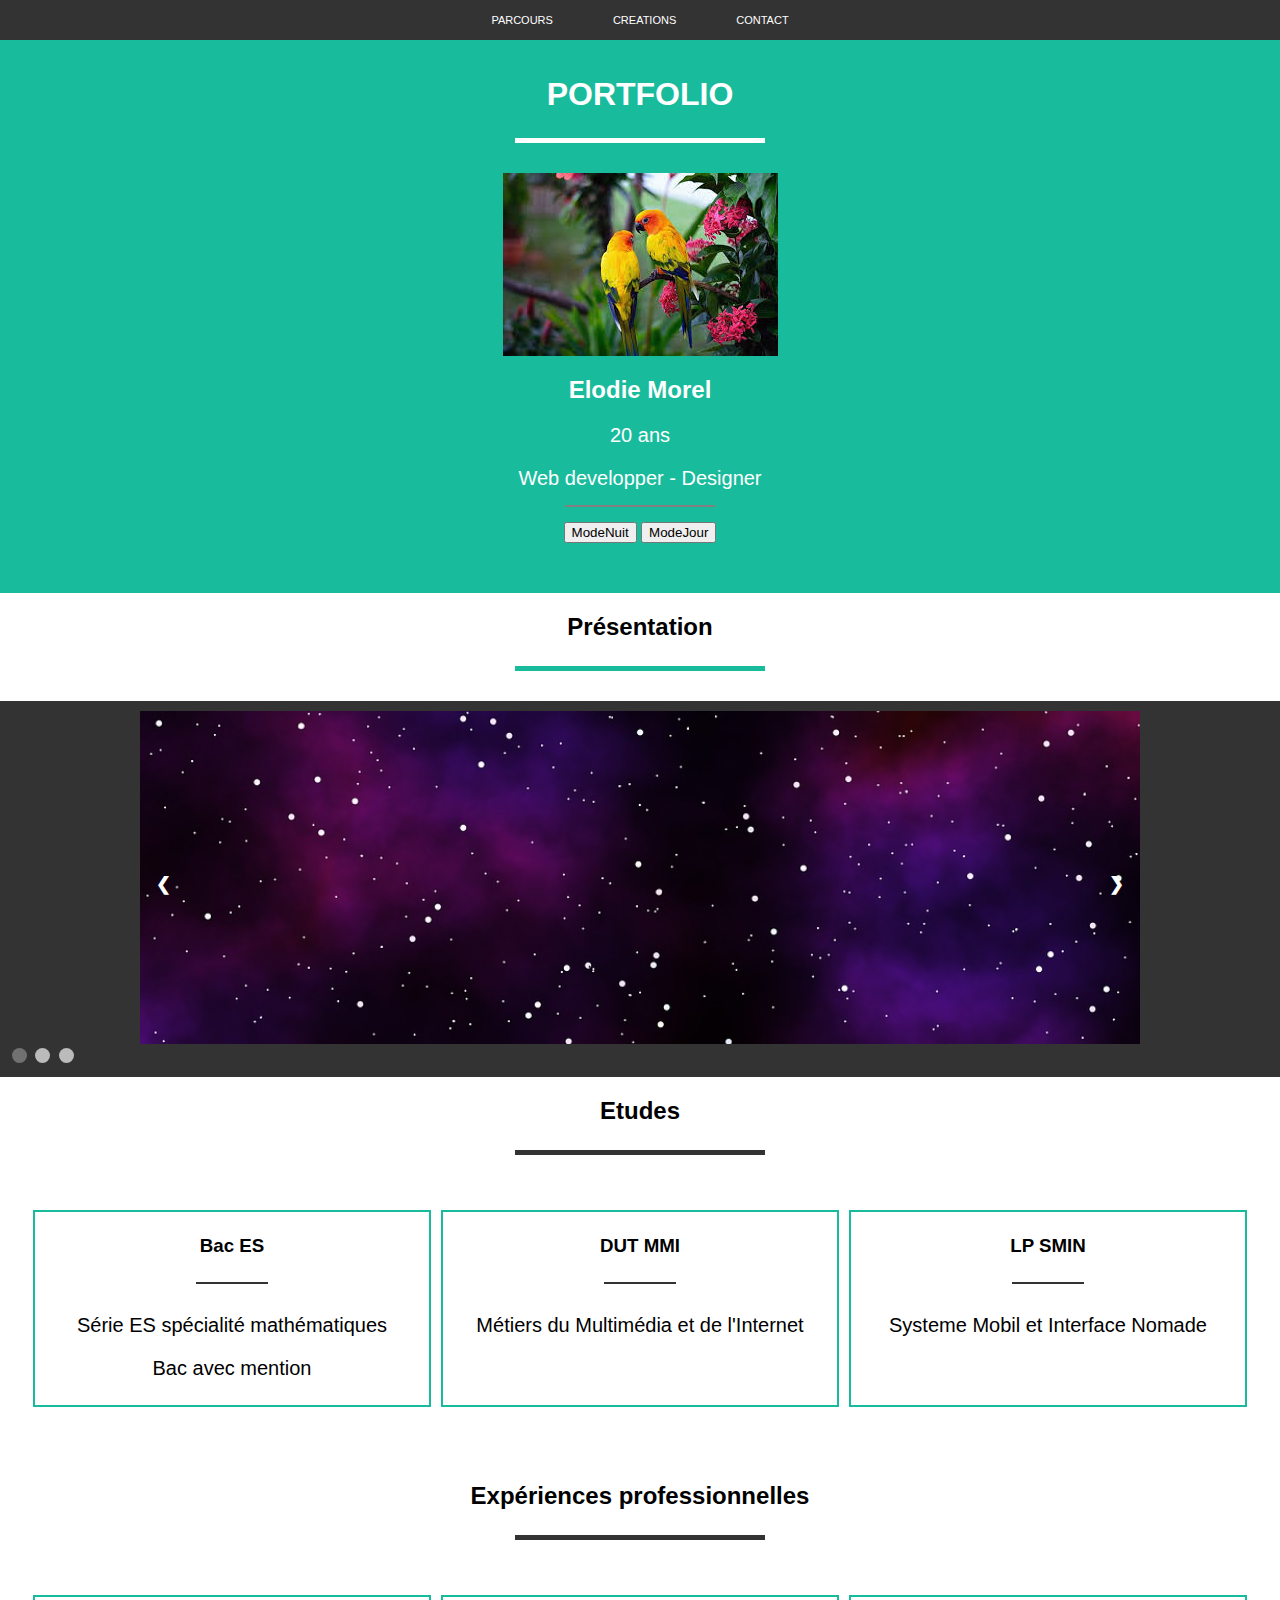
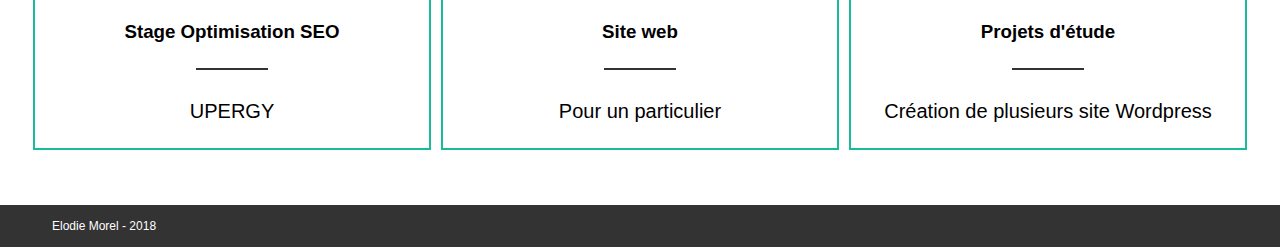
==== test.html @ 34eb34a1 "first commit" ====
<!DOCTYPE html>
<html>
    <head>
        <meta charset="utf-8">
        <meta name="viewport" content="width=device-width, initial-scale=1">
        <link rel="stylesheet" href="src/assets/css/test.css">
        <title>Portfolio</title>
    </head>
    <body id="body">
        <header id="header">
            <div class="container">
                <nav class="navbar">
                    <ul>
                        <li><a>parcours</a></li>
                        <li><a>creations</a></li>
                        <li><a>Contact</a></li>
                    </ul>
                </nav>
                <div class="intro-text">
                    <h1 class="title">PORTFOLIO</h1>
                    <hr class="star-light">
                    <img src="src/assets/image/photo" alt="">
                    <h2 class="name">Elodie Morel</h2>
                    <p>20 ans</p>
                    <span class="skills">Web developper - Designer</span>
                    <hr class="star-night">
                    <button onclick="appliqueNuit()">ModeNuit</button>
                    <button onclick="appliqueJour()">ModeJour</button>
                </div>
            </div>
        </header>
        <section id="profil">
            <h2>Présentation</h2>
            <hr class="star-green">
        </section>
        <section id="carrousel">
            <div class="slideshow-container">
                <div class="mySlides fade">
                    <img src="src/assets/image/banner1.jpg" style="width:100%">
                </div>
                <div class="mySlides fade">
                    <img src="src/assets/image/banner2.jpg" style="width:100%">
                </div>
                <div class="mySlides fade">
                    <img src="src/assets/image/banner3.jpg" style="width:100%">
                </div>
                <a class="prev" onclick="plusSlides(-1)">&#10094;</a>
                <a class="next" onclick="plusSlides(1)">&#10095;</a>
            </div>
            <div style="circle">
                <span class="dot" onclick="currentSlide(1)"></span> 
                <span class="dot" onclick="currentSlide(2)"></span> 
                <span class="dot" onclick="currentSlide(3)"></span>
            </div>
        </section>
        <section id="portfolio">
            <h2>Etudes</h2>
            <hr class="star-primary">
            <div class="flex-container">
                <div id="study">
                    <h3>Bac ES</h3>
                    <hr class="star-hidden">
                    <p>Série ES spécialité mathématiques</p>
                    <p>Bac avec mention</p>
                </div>
                <div id="study">
                    <h3>DUT MMI</h3>
                    <hr class="star-hidden">
                    <p>Métiers du Multimédia et de l'Internet</p>
                </div>
                <div id="study">
                    <h3>LP SMIN</h3>
                    <hr class="star-hidden">
                    <p>Systeme Mobil et Interface Nomade</p>
                </div>
            </div>
            <h2>Expériences professionnelles</h2>
            <hr class="star-primary">
            <div class="flex-container">
                <div id="experience">
                    <h3>Stage Optimisation SEO</h3>
                    <hr class="star-hidden">
                    <p>UPERGY</p>
                </div>
                <div id="experience">
                    <h3>Site web</h3>
                    <hr class="star-hidden">
                    <p>Pour un particulier</p>
                </div>
                <div id="experience">
                    <h3>Projets d'étude</h3>
                    <hr class="star-hidden">
                    <p>Création de plusieurs site Wordpress</p>
                </div>
            </div>
        </section>
        
        <footer>
            <p>Elodie Morel - 2018</p>
        </footer>
    </body>
    <script>
        var slideIndex = 1;
showSlides(slideIndex);

// Next/previous controls
function plusSlides(n) {
  showSlides(slideIndex += n);
}

// Thumbnail image controls
function currentSlide(n) {
  showSlides(slideIndex = n);
}

function showSlides(n) {
  var i;
  var slides = document.getElementsByClassName("mySlides");
  var dots = document.getElementsByClassName("dot");
  if (n > slides.length) {slideIndex = 1} 
  if (n < 1) {slideIndex = slides.length}
  for (i = 0; i < slides.length; i++) {
      slides[i].style.display = "none"; 
  }
  for (i = 0; i < dots.length; i++) {
      dots[i].className = dots[i].className.replace(" active", "");
  }
  slides[slideIndex-1].style.display = "block"; 
  dots[slideIndex-1].className += " active";
}
    </script>
    <script>
    function appliqueNuit() {
	    var button = document.getElementById('body');
	    button.style.backgroundColor = 'rgb(11, 124, 102)';
	    var button = document.getElementById('profil');
	    button.style.color = 'white';
	    var button = document.getElementById('portfolio');
	    button.style.color = 'white';
	    var button = document.getElementById('study');
	    button.style.backgroundColor = 'rgb (51,51,51)';
	    var button = document.getElementById('experience');
	    button.style.backgroundColor = 'rgb(51,51, 51)';
    }

    function appliqueJour() {
	    var button = document.getElementById('body');
	    button.style.backgroundColor = 'white';
	    var button = document.getElementById('study');
	    button.style.backgroundColor = 'white';
	    var button = document.getElementById('experience');
	    button.style.backgroundColor = 'white';
    }
    
    </script>
    <script type="text/javascript" src="/scripts/styleswitcher.js"></script>
    <script src="https://code.jquery.com/jquery-3.2.1.slim.min.js" integrity="sha384-KJ3o2DKtIkvYIK3UENzmM7KCkRr/rE9/Qpg6aAZGJwFDMVNA/GpGFF93hXpG5KkN" crossorigin="anonymous"></script>
    <script src="https://maxcdn.bootstrapcdn.com/bootstrap/4.0.0/js/bootstrap.min.js" integrity="sha384-JZR6Spejh4U02d8jOt6vLEHfe/JQGiRRSQQxSfFWpi1MquVdAyjUar5+76PVCmYl" crossorigin="anonymous"></script>
</html>
---- src/assets/css/test.css ----
/*BASE*/
body{
    font-family:Lato,'Helvetica Neue',Helvetica,Arial,sans-serif;
    overflow-x:hidden;
    margin:0;
    background-color: white;
}

h1,h2,h3,h4,h5,h6 {
    font-weight:700;
    text-align:center;
}

p{
    font-size:20px;
    text-align:center;
}

/*NAVBAR*/
ul {
    list-style-type: none;
    margin: 0;
    padding:0;
    overflow:hidden;
    background-color: #333;
    display:flex;
    justify-content: center;
    flex-flow:row wrap;
}

li {
    text-transform:uppercase;
    font-size: 11px;
}

li a {
    display: block;
    color: white;
    text-align: center;
    padding: 14px 30px;
    text-decoration: none;
}

li a:hover {
    background-color:#fff;
    color: #333;
}

/*HEADER*/
.name{
    color:white;
}

.title {
    color:white;
}

header{
    text-align:center;
    background:#18BC9C;
}

header .container{
    padding-bottom:50px;
    margin-bottom:0;
}

header img{
    display:block;
    margin:0 auto 20px;
}

.intro-text{
    padding-top:15px;
    color: white;
}

header .intro-text name{
    display:block;
    font-weight:700;
    font-size:2em;
}

header .intro-text .skills{
    font-size:1.25em;
    font-weight:300;
    color:white;
}

/*TRAIT*/
.star-light, .star-primary, .star-green, .star-hidden{
    padding:0;
    border:none;
    border-top:solid 5px;
    text-align:center;
    max-width:250px;
    margin:25px auto 30px;
}

.star-night {
    padding:0;
    border: none;
    border-top:solid 2px;
    text-align:center;
    max-width: 150px;
    margin:15px auto 15px;
}

.star-light {
    border-color:white;
}

.star-primary {
    border-color:#333;
}

/*BLOC PARCOURS*/
#study{
    margin:5px;
    width:30%;
    padding:5px;
    border:solid 2px #18BC9C;
}

#study:hover {
    background-color:#18BC9C;
    color: white;
    transition:0.5s;
}

#experience{
    margin:5px;
    padding:5px;
    width:30%;
    border:solid 2px #18BC9C;
}

#experience:hover {
    background-color:#18BC9C;
    color: white;
    transition:0.5s;
}

.flex-container {
    display:flex;
    flex-flow:row wrap;
    justify-content: center;
    padding-top:20px;
    padding-bottom:50px;
}

/*CARROUSEL*/
.slideshow-container {
  max-width: 1000px;
  position: relative;
  margin: auto;
}

.mySlides {
    display: none;
}

.prev, .next {
  cursor: pointer;
  position: absolute;
  top: 50%;
  width: auto;
  margin-top: -22px;
  padding: 16px;
  color: white;
  font-weight: bold;
  font-size: 18px;
  transition: 0.6s ease;
  border-radius: 0 3px 3px 0;
}

.next {
  right: 0;
  border-radius: 3px 0 0 3px;
}

.prev:hover, .next:hover {
  background-color: rgba(0,0,0,0.8);
}

.dot {
  cursor: pointer;
  height: 15px;
  width: 15px;
  margin: 0 2px;
  background-color: #bbb;
  border-radius: 50%;
  display: inline-block;
  transition: background-color 0.6s ease;
}

.active, .dot:hover {
  background-color: #717171;
}

.fade {
  -webkit-animation-name: fade;
  -webkit-animation-duration: 1.5s;
  animation-name: fade;
  animation-duration: 1.5s;
}

#carrousel {
    background-color: #333;
    color:white;
    padding: 10px;
}

.circle {
    text-align:center;
}

/*FOOTER*/
footer {
    background-color: #333;
    color: white;
    margin:0;
    padding: 2px;
}

footer p {
    font-size: 12px;
    display: flex;
    padding-left: 50px;
}

.star-green {
    border-color: #18BC9C;
}



.star-hidden {
    color: #333;
    border-color: white;
    border:solid 1px;
    max-width:70px;
}

#study:hover .star-hidden {
    max-width:200px;
    color: white;
    transition:0.5s;
}

#experience:hover .star-hidden {
    max-width:200px;
    color:white;
    transition:0.5s;
}
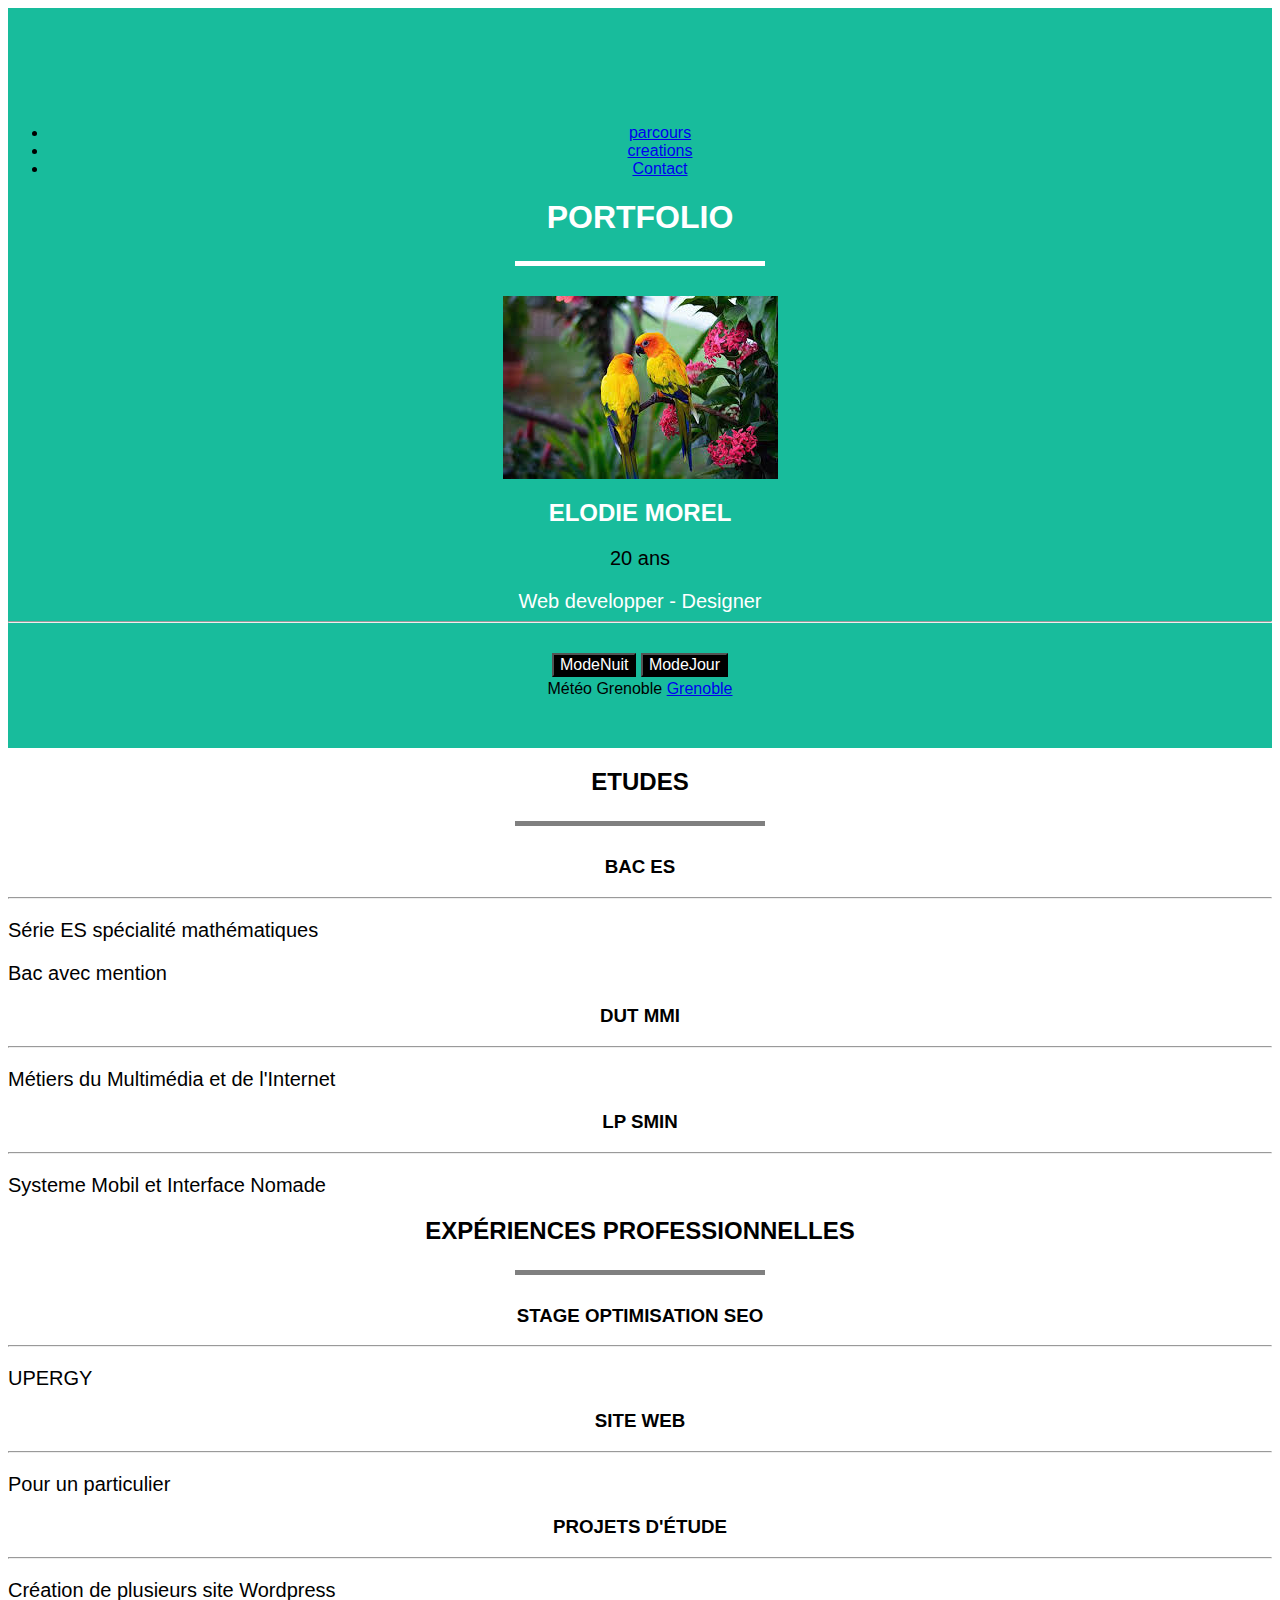
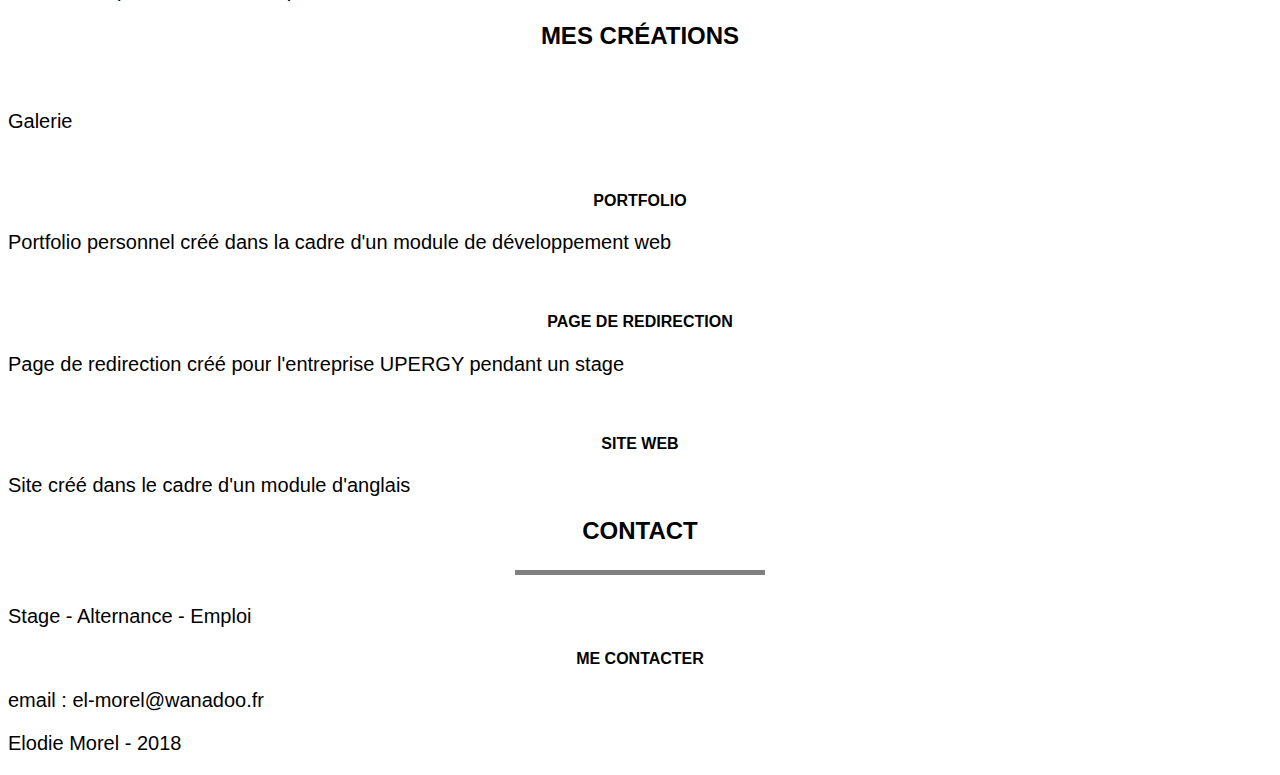
==== commit 8ef27ff0: "Update test.html" ====
--- a/test.html
+++ b/test.html
@@ -3,7 +3,7 @@
     <head>
         <meta charset="utf-8">
         <meta name="viewport" content="width=device-width, initial-scale=1">
-        <link rel="stylesheet" href="src/assets/css/test.css">
+        <link rel="stylesheet" href="src/assets/css/index.css">
         <title>Portfolio</title>
     </head>
     <body id="body">
@@ -11,9 +11,9 @@
             <div class="container">
                 <nav class="navbar">
                     <ul>
-                        <li><a>parcours</a></li>
-                        <li><a>creations</a></li>
-                        <li><a>Contact</a></li>
+                        <li><a href="#portfolio">parcours</a></li>
+                        <li><a href="#creations">creations</a></li>
+                        <li><a href="#contact">Contact</a></li>
                     </ul>
                 </nav>
                 <div class="intro-text">
@@ -24,35 +24,26 @@
                     <p>20 ans</p>
                     <span class="skills">Web developper - Designer</span>
                     <hr class="star-night">
-                    <button onclick="appliqueNuit()">ModeNuit</button>
-                    <button onclick="appliqueJour()">ModeJour</button>
+                    <button class="mode-nuit">ModeNuit</button>
+                    <button class="mode-jour">ModeJour</button>
+                   <!-- widget meteo -->
+                   <div class="weather">
+                        <div id="widget_75732244d4277ccb924a523fa7233735">
+                            <span id="t_75732244d4277ccb924a523fa7233735">Météo Grenoble</span>
+                            <span id="l_75732244d4277ccb924a523fa7233735"><a href="http://www.mymeteo.info/r/grenoble_7">Grenoble</a></span>
+                            <script type="text/javascript">
+                                (function() {
+                                	var my = document.createElement("script"); my.type = "text/javascript"; my.async = true;
+                                   	my.src = "https://services.my-meteo.com/widget/js?ville=232&format=vertical&nb_jours=1&temps&icones&vent&c1=393939&c2=a9a9a9&c3=e6e6e6&c4=ffffff&c5=00d2ff&c6=d21515&police=0&t_icones=1&x=160&y=106.4000015258789&d=0&id=75732244d4277ccb924a523fa7233735";
+                                   	var z = document.getElementsByTagName("script")[0]; z.parentNode.insertBefore(my, z);
+                                })();
+                            </script>
+                        </div>
+                        <!-- widget meteo -->
+                    </div>
                 </div>
             </div>
         </header>
-        <section id="profil">
-            <h2>Présentation</h2>
-            <hr class="star-green">
-        </section>
-        <section id="carrousel">
-            <div class="slideshow-container">
-                <div class="mySlides fade">
-                    <img src="src/assets/image/banner1.jpg" style="width:100%">
-                </div>
-                <div class="mySlides fade">
-                    <img src="src/assets/image/banner2.jpg" style="width:100%">
-                </div>
-                <div class="mySlides fade">
-                    <img src="src/assets/image/banner3.jpg" style="width:100%">
-                </div>
-                <a class="prev" onclick="plusSlides(-1)">&#10094;</a>
-                <a class="next" onclick="plusSlides(1)">&#10095;</a>
-            </div>
-            <div style="circle">
-                <span class="dot" onclick="currentSlide(1)"></span> 
-                <span class="dot" onclick="currentSlide(2)"></span> 
-                <span class="dot" onclick="currentSlide(3)"></span>
-            </div>
-        </section>
         <section id="portfolio">
             <h2>Etudes</h2>
             <hr class="star-primary">
@@ -94,66 +85,49 @@
                 </div>
             </div>
         </section>
-        
+        <section id="creations">
+            <h2>Mes créations</h2>
+            <hr class="star-light">
+            <p>Galerie</p>
+            <div class="flex-container">
+                <div class="card">
+                    <img src="src/assets/image/portfolio.PNG" alt="" style="width:100%">
+                    <div class="container">
+                        <h4><b>PORTFOLIO</b></h4> 
+                        <p>Portfolio personnel créé dans la cadre d'un module de développement web</p> 
+                    </div>
+                </div>
+                <div class="card">
+                    <img src="src/assets/image/pageredirection.PNG" alt="" style="width:100%">
+                    <div class="container">
+                        <h4><b>PAGE DE REDIRECTION</b></h4> 
+                        <p>Page de redirection créé pour l'entreprise UPERGY pendant un stage</p> 
+                    </div>
+                </div>
+                <div class="card">
+                    <img src="src/assets/image/siteanglais.PNG" alt="" style="width:100%">
+                    <div class="container">
+                        <h4><b>SITE WEB</b></h4> 
+                        <p>Site créé dans le cadre d'un module d'anglais</p> 
+                    </div>
+                </div>
+            </div>
+        </section>
+        <section id="contact">
+            <h2>Contact</h2>
+            <hr class="star-primary">
+            <p>Stage - Alternance - Emploi</p>
+            <div class="flex-container">
+                <div class="card">
+                    <h4><b>Me contacter</b></h4> 
+                    <p>email : el-morel@wanadoo.fr</p> 
+                </div>
+            </div>
+        </section>
         <footer>
-            <p>Elodie Morel - 2018</p>
+            <p class="job">Elodie Morel - 2018</p>
         </footer>
     </body>
-    <script>
-        var slideIndex = 1;
-showSlides(slideIndex);
-
-// Next/previous controls
-function plusSlides(n) {
-  showSlides(slideIndex += n);
-}
-
-// Thumbnail image controls
-function currentSlide(n) {
-  showSlides(slideIndex = n);
-}
-
-function showSlides(n) {
-  var i;
-  var slides = document.getElementsByClassName("mySlides");
-  var dots = document.getElementsByClassName("dot");
-  if (n > slides.length) {slideIndex = 1} 
-  if (n < 1) {slideIndex = slides.length}
-  for (i = 0; i < slides.length; i++) {
-      slides[i].style.display = "none"; 
-  }
-  for (i = 0; i < dots.length; i++) {
-      dots[i].className = dots[i].className.replace(" active", "");
-  }
-  slides[slideIndex-1].style.display = "block"; 
-  dots[slideIndex-1].className += " active";
-}
-    </script>
-    <script>
-    function appliqueNuit() {
-	    var button = document.getElementById('body');
-	    button.style.backgroundColor = 'rgb(11, 124, 102)';
-	    var button = document.getElementById('profil');
-	    button.style.color = 'white';
-	    var button = document.getElementById('portfolio');
-	    button.style.color = 'white';
-	    var button = document.getElementById('study');
-	    button.style.backgroundColor = 'rgb (51,51,51)';
-	    var button = document.getElementById('experience');
-	    button.style.backgroundColor = 'rgb(51,51, 51)';
-    }
-
-    function appliqueJour() {
-	    var button = document.getElementById('body');
-	    button.style.backgroundColor = 'white';
-	    var button = document.getElementById('study');
-	    button.style.backgroundColor = 'white';
-	    var button = document.getElementById('experience');
-	    button.style.backgroundColor = 'white';
-    }
-    
-    </script>
-    <script type="text/javascript" src="/scripts/styleswitcher.js"></script>
-    <script src="https://code.jquery.com/jquery-3.2.1.slim.min.js" integrity="sha384-KJ3o2DKtIkvYIK3UENzmM7KCkRr/rE9/Qpg6aAZGJwFDMVNA/GpGFF93hXpG5KkN" crossorigin="anonymous"></script>
-    <script src="https://maxcdn.bootstrapcdn.com/bootstrap/4.0.0/js/bootstrap.min.js" integrity="sha384-JZR6Spejh4U02d8jOt6vLEHfe/JQGiRRSQQxSfFWpi1MquVdAyjUar5+76PVCmYl" crossorigin="anonymous"></script>
-</html>+<script src="node_modules/jquery/dist/jquery.min.js"></script>
+<script src="src/assets/js/index.js"></script>
+</html>
--- a/src/assets/css/index.css
+++ b/src/assets/css/index.css
@@ -0,0 +1,76 @@
+body{
+    font-family:Lato,'Helvetica Neue',Helvetica,Arial,sans-serif;
+    overflow-x:hidden;
+}
+
+p{
+    font-size:20px;
+}
+
+h1,h2,h3,h4,h5,h6{
+    text-transform:uppercase;
+    font-weight:700;
+    text-align:center;
+}
+
+h1 {
+    color: white;
+}
+
+.name{
+    color:white;
+}
+
+button{
+    color:white;
+    background-color:black;
+    font-size:16px;
+    margin: 22px auto 3px;
+}
+
+hr.star-light, hr.star-primary{
+    padding:0;
+    border:none;
+    border-top:solid 5px;
+    text-align:center;
+    max-width:250px;
+    margin:25px auto 30px;
+}
+
+hr.star-light{
+    border-color:white;
+}
+
+header{
+    text-align:center;
+    background:#18BC9C;
+}
+
+header .container{
+    padding-top:100px;
+    padding-bottom:50px;
+    
+}
+header img{
+    display:block;
+    margin:0 auto 20px;
+    
+}
+header .intro-text name{
+    display:block;
+    font-weight:700;
+    font-size:2em;
+    
+}
+header .intro-text .skills{
+    font-size:1.25em;
+    font-weight:300;
+    color:white;
+    
+}
+
+#portfolio .portfolio-item{
+    text-align:center;
+    
+}
+
